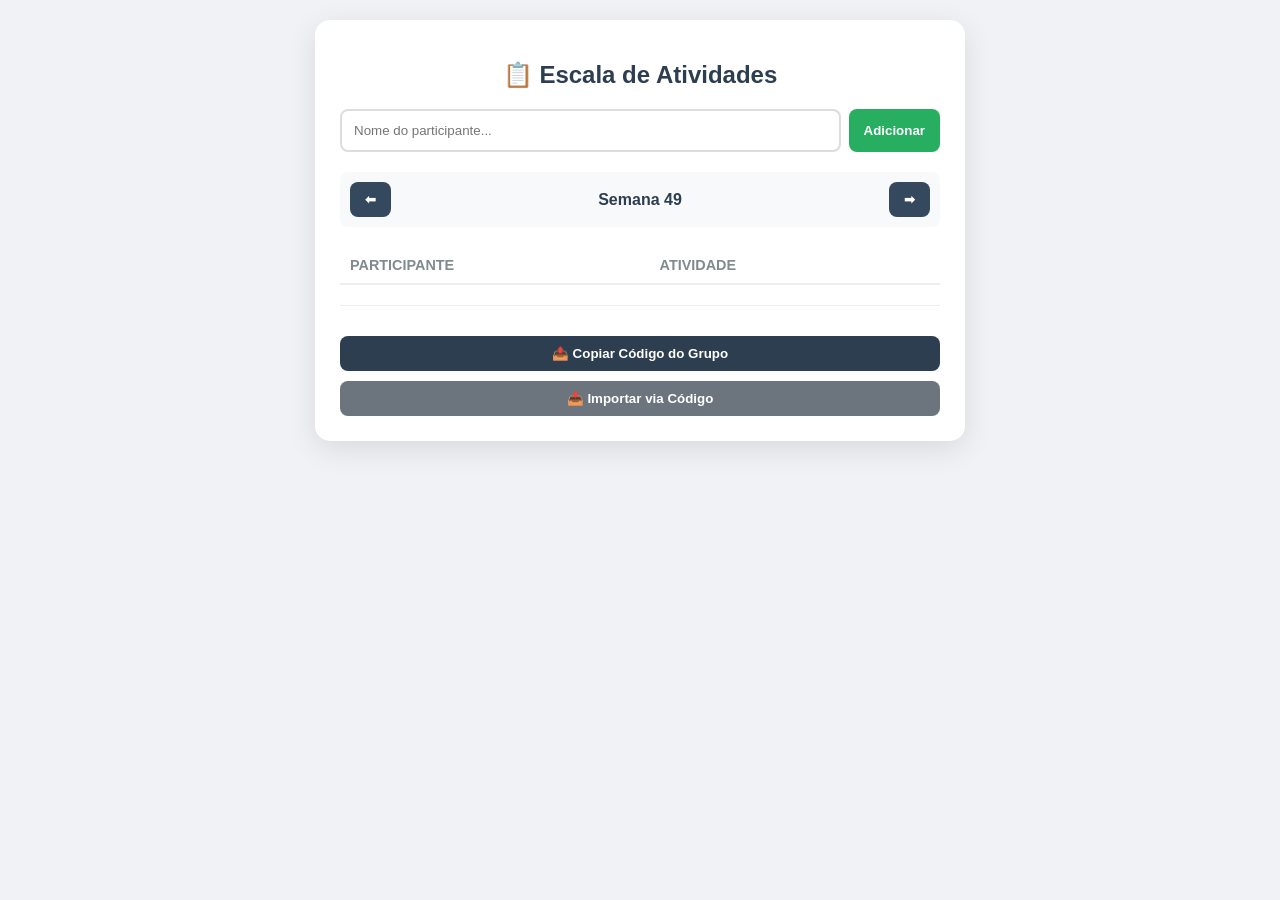
==== index.html @ 1ab4323e "name modifiquei o nome de escala para index" ====
<!DOCTYPE html>
<html lang="pt-br">
<head>
    <meta charset="UTF-8">
    <title>Escala de Atividades Pro</title>
    <style>
        :root { --primary: #2c3e50; --secondary: #34495e; --success: #27ae60; --danger: #e74c3c; --accent: #f1c40f; }
        body { font-family: 'Segoe UI', sans-serif; background: #f0f2f5; margin: 0; padding: 20px; color: var(--primary); }
        .container { max-width: 600px; margin: auto; background: white; padding: 25px; border-radius: 15px; box-shadow: 0 8px 30px rgba(0,0,0,0.1); }
        h1 { text-align: center; font-size: 1.5rem; margin-bottom: 20px; }
        
        .input-box { display: flex; gap: 8px; margin-bottom: 20px; }
        input { flex: 1; padding: 12px; border: 2px solid #ddd; border-radius: 8px; outline: none; }
        input:focus { border-color: var(--success); }
        
        .btn { padding: 10px 15px; border: none; border-radius: 8px; cursor: pointer; font-weight: bold; transition: 0.2s; }
        .btn-add { background: var(--success); color: white; }
        .btn-nav { background: var(--secondary); color: white; }
        .btn-sync { background: var(--primary); color: white; width: 100%; margin-top: 10px; }

        .week-display { display: flex; justify-content: space-between; align-items: center; background: #f8f9fa; padding: 10px; border-radius: 8px; margin-bottom: 20px; }
        
        table { width: 100%; border-collapse: collapse; }
        th { text-align: left; color: #7f8c8d; font-size: 0.9rem; padding: 10px; border-bottom: 2px solid #eee; }
        td { padding: 15px 10px; border-bottom: 1px solid #eee; }
        
        .badge { padding: 4px 10px; border-radius: 20px; font-size: 0.8rem; font-weight: bold; }
        .badge-rest { background: var(--accent); color: #000; }
        .badge-work { background: #d1ecf1; color: #0c5460; }
        .delete-icon { color: var(--danger); cursor: pointer; font-weight: bold; }
    </style>
</head>
<body>

<div class="container">
    <h1>📋 Escala de Atividades</h1>

    <div class="input-box">
        <input type="text" id="nomeInput" placeholder="Nome do participante...">
        <button class="btn btn-add" onclick="adicionar()">Adicionar</button>
    </div>

    <div class="week-display">
        <button class="btn btn-nav" onclick="navegarSemana(-1)">⬅</button>
        <strong id="txtSemana">Semana --</strong>
        <button class="btn btn-nav" onclick="navegarSemana(1)">➡</button>
    </div>

    <table>
        <thead>
            <tr>
                <th>PARTICIPANTE</th>
                <th>ATIVIDADE</th>
                <th></th>
            </tr>
        </thead>
        <tbody id="corpoTabela"></tbody>
    </table>

    <hr style="margin: 20px 0; border: 0; border-top: 1px solid #eee;">
    
    <button class="btn btn-sync" onclick="exportarDados()">📤 Copiar Código do Grupo</button>
    <button class="btn btn-sync" style="background:#6c757d" onclick="importarDados()">📥 Importar via Código</button>
</div>

<script>
    // 1. Configurações Iniciais
    const tarefasObrigatorias = ["Lavar Banheiro", "Cozinhar", "Limpar Sala", "Lixo/Pátio"];
    let offsetSemana = 0;

    // 2. Lógica de Tempo e "Semente" Aleatória
    function getSemanaID() {
        const d = new Date();
        d.setHours(0,0,0,0);
        d.setDate(d.getDate() + 4 - (d.getDay() || 7));
        const anoInicio = new Date(d.getFullYear(), 0, 1);
        const numeroSemana = Math.ceil((((d - anoInicio) / 86400000) + 1) / 7);
        return numeroSemana + offsetSemana;
    }

    // Algoritmo para embaralhar a lista de forma "determinística" (igual para a mesma semana)
    function embaralhar(lista, semente) {
        let atual = lista.length, temp, r;
        while (atual !== 0) {
            // Gera um número "aleatório" baseado na semente da semana
            r = Math.floor(Math.abs(Math.sin(semente + atual)) * atual);
            atual -= 1;
            temp = lista[atual];
            lista[atual] = lista[r];
            lista[r] = temp;
        }
        return lista;
    }

    // 3. Funções de Dados
    function salvar(pess) { localStorage.setItem("escala_v2", JSON.stringify(pess)); }
    function carregar() { return JSON.parse(localStorage.getItem("escala_v2")) || []; }

    function adicionar() {
        const input = document.getElementById("nomeInput");
        if (!input.value.trim()) return;
        const lista = carregar();
        lista.push(input.value.trim());
        salvar(lista);
        input.value = "";
        desenhar();
    }

    function remover(i) {
        const lista = carregar();
        lista.splice(i, 1);
        salvar(lista);
        desenhar();
    }

    // 4. Lógica de Sincronização Global (Simulada via Texto)
    function exportarDados() {
        const dados = btoa(JSON.stringify(carregar())); // Transforma em código base64
        navigator.clipboard.writeText(dados);
        alert("Código copiado! Mande para seus amigos colarem no sistema deles.");
    }

    function importarDados() {
        const codigo = prompt("Cole o código recebido aqui:");
        if (codigo) {
            try {
                const decodificado = JSON.parse(atob(codigo));
                salvar(decodificado);
                desenhar();
            } catch(e) { alert("Código inválido!"); }
        }
    }

    function navegarSemana(v) { offsetSemana += v; desenhar(); }

    // 5. Renderização da Escala
    function desenhar() {
        const pessoas = carregar();
        const corpo = document.getElementById("corpoTabela");
        const semanaID = getSemanaID();
        document.getElementById("txtSemana").innerText = "Semana " + semanaID;
        
        corpo.innerHTML = "";

        // Regra de Negócio: Se > 4 pessoas, adiciona Descanso
        let tarefasDisponiveis = [...tarefasObrigatorias];
        if (pessoas.length > 4) {
            const numDescansos = pessoas.length - tarefasObrigatorias.length;
            for(let i=0; i < numDescansos; i++) {
                tarefasDisponiveis.push("Descanso 😴");
            }
        }

        // Embaralhamos as tarefas com base na semana para rotacionar sem favoritismo
        const tarefasSorteadas = embaralhar([...tarefasDisponiveis], semanaID);

        pessoas.forEach((nome, i) => {
            const tarefa = tarefasSorteadas[i] || "Auxiliar";
            const ehDescanso = tarefa.includes("Descanso");

            corpo.innerHTML += `
                <tr>
                    <td><strong>${nome}</strong></td>
                    <td><span class="badge ${ehDescanso ? 'badge-rest' : 'badge-work'}">${tarefa}</span></td>
                    <td><span class="delete-icon" onclick="remover(${i})">×</span></td>
                </tr>
            `;
        });
    }

    desenhar();
</script>

</body>
</html>
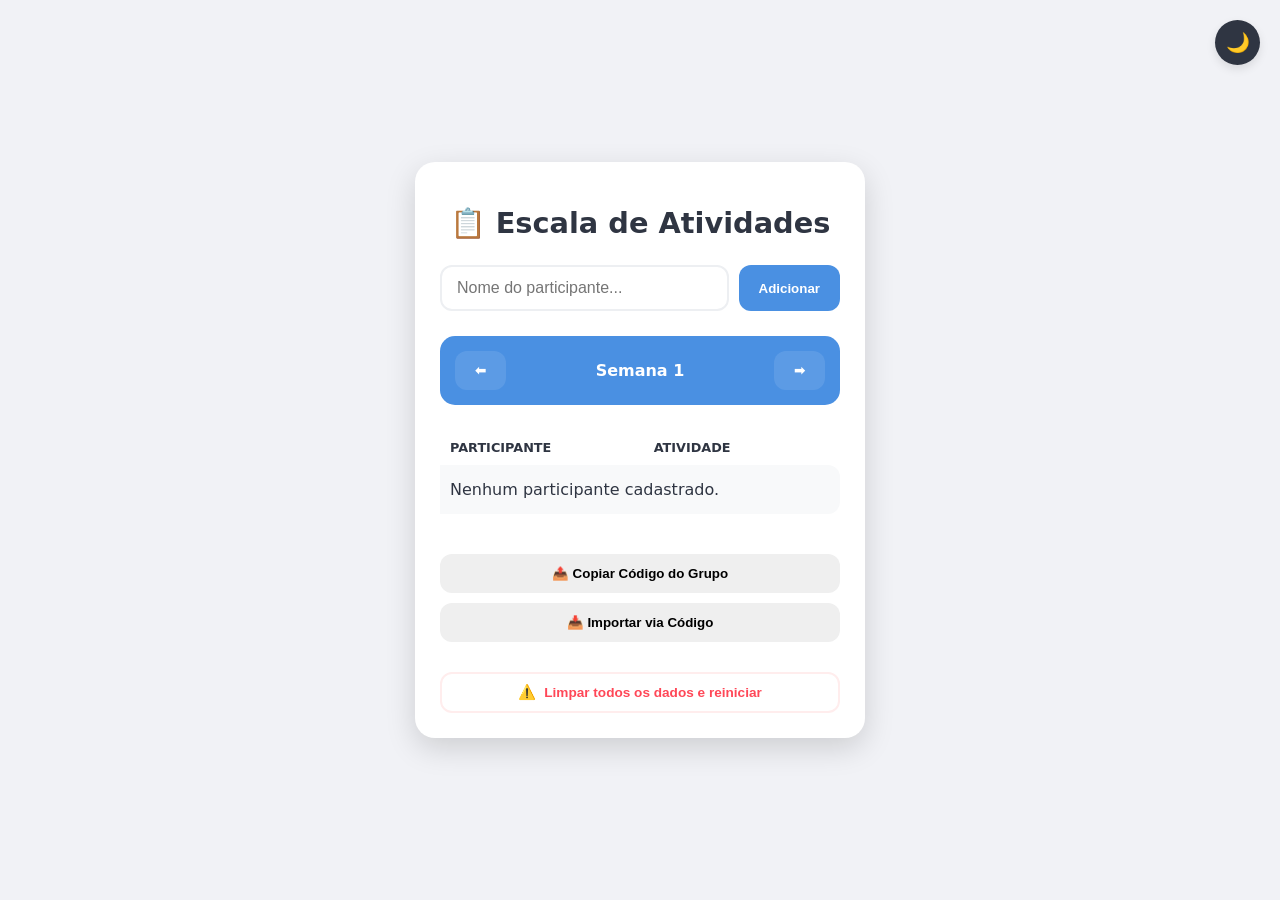
==== commit d4067e84: "atualizações atualizações de logicas e layout, relacionados ah darkmode" ====
--- a/index.html
+++ b/index.html
@@ -2,35 +2,12 @@
 <html lang="pt-br">
 <head>
     <meta charset="UTF-8">
-    <title>Escala de Atividades Pro</title>
-    <style>
-        :root { --primary: #2c3e50; --secondary: #34495e; --success: #27ae60; --danger: #e74c3c; --accent: #f1c40f; }
-        body { font-family: 'Segoe UI', sans-serif; background: #f0f2f5; margin: 0; padding: 20px; color: var(--primary); }
-        .container { max-width: 600px; margin: auto; background: white; padding: 25px; border-radius: 15px; box-shadow: 0 8px 30px rgba(0,0,0,0.1); }
-        h1 { text-align: center; font-size: 1.5rem; margin-bottom: 20px; }
-        
-        .input-box { display: flex; gap: 8px; margin-bottom: 20px; }
-        input { flex: 1; padding: 12px; border: 2px solid #ddd; border-radius: 8px; outline: none; }
-        input:focus { border-color: var(--success); }
-        
-        .btn { padding: 10px 15px; border: none; border-radius: 8px; cursor: pointer; font-weight: bold; transition: 0.2s; }
-        .btn-add { background: var(--success); color: white; }
-        .btn-nav { background: var(--secondary); color: white; }
-        .btn-sync { background: var(--primary); color: white; width: 100%; margin-top: 10px; }
-
-        .week-display { display: flex; justify-content: space-between; align-items: center; background: #f8f9fa; padding: 10px; border-radius: 8px; margin-bottom: 20px; }
-        
-        table { width: 100%; border-collapse: collapse; }
-        th { text-align: left; color: #7f8c8d; font-size: 0.9rem; padding: 10px; border-bottom: 2px solid #eee; }
-        td { padding: 15px 10px; border-bottom: 1px solid #eee; }
-        
-        .badge { padding: 4px 10px; border-radius: 20px; font-size: 0.8rem; font-weight: bold; }
-        .badge-rest { background: var(--accent); color: #000; }
-        .badge-work { background: #d1ecf1; color: #0c5460; }
-        .delete-icon { color: var(--danger); cursor: pointer; font-weight: bold; }
-    </style>
+    <meta name="viewport" content="width=device-width, initial-scale=1.0">
+    <title>Escala de Atividades</title>
+    <link rel="stylesheet" href="css/estilo.css">
 </head>
 <body>
+    <button class="theme-toggle" id="themeBtn" onclick="toggleTheme()">🌙</button>
 
 <div class="container">
     <h1>📋 Escala de Atividades</h1>
@@ -42,7 +19,7 @@
 
     <div class="week-display">
         <button class="btn btn-nav" onclick="navegarSemana(-1)">⬅</button>
-        <strong id="txtSemana">Semana --</strong>
+        <strong id="txtSemana">Semana 1</strong>
         <button class="btn btn-nav" onclick="navegarSemana(1)">➡</button>
     </div>
 
@@ -57,119 +34,14 @@
         <tbody id="corpoTabela"></tbody>
     </table>
 
-    <hr style="margin: 20px 0; border: 0; border-top: 1px solid #eee;">
-    
-    <button class="btn btn-sync" onclick="exportarDados()">📤 Copiar Código do Grupo</button>
-    <button class="btn btn-sync" style="background:#6c757d" onclick="importarDados()">📥 Importar via Código</button>
+    <div class="sync-section">
+        <button class="btn btn-sync" onclick="exportarDados()">📤 Copiar Código do Grupo</button>
+        <button class="btn btn-sync btn-secondary" onclick="importarDados()">📥 Importar via Código</button>
+    </div>
+    <button class="btn-reset" onclick="resetarTudo()">Limpar todos os dados e reiniciar</button>
+    </div>
 </div>
 
-<script>
-    // 1. Configurações Iniciais
-    const tarefasObrigatorias = ["Lavar Banheiro", "Cozinhar", "Limpar Sala", "Lixo/Pátio"];
-    let offsetSemana = 0;
-
-    // 2. Lógica de Tempo e "Semente" Aleatória
-    function getSemanaID() {
-        const d = new Date();
-        d.setHours(0,0,0,0);
-        d.setDate(d.getDate() + 4 - (d.getDay() || 7));
-        const anoInicio = new Date(d.getFullYear(), 0, 1);
-        const numeroSemana = Math.ceil((((d - anoInicio) / 86400000) + 1) / 7);
-        return numeroSemana + offsetSemana;
-    }
-
-    // Algoritmo para embaralhar a lista de forma "determinística" (igual para a mesma semana)
-    function embaralhar(lista, semente) {
-        let atual = lista.length, temp, r;
-        while (atual !== 0) {
-            // Gera um número "aleatório" baseado na semente da semana
-            r = Math.floor(Math.abs(Math.sin(semente + atual)) * atual);
-            atual -= 1;
-            temp = lista[atual];
-            lista[atual] = lista[r];
-            lista[r] = temp;
-        }
-        return lista;
-    }
-
-    // 3. Funções de Dados
-    function salvar(pess) { localStorage.setItem("escala_v2", JSON.stringify(pess)); }
-    function carregar() { return JSON.parse(localStorage.getItem("escala_v2")) || []; }
-
-    function adicionar() {
-        const input = document.getElementById("nomeInput");
-        if (!input.value.trim()) return;
-        const lista = carregar();
-        lista.push(input.value.trim());
-        salvar(lista);
-        input.value = "";
-        desenhar();
-    }
-
-    function remover(i) {
-        const lista = carregar();
-        lista.splice(i, 1);
-        salvar(lista);
-        desenhar();
-    }
-
-    // 4. Lógica de Sincronização Global (Simulada via Texto)
-    function exportarDados() {
-        const dados = btoa(JSON.stringify(carregar())); // Transforma em código base64
-        navigator.clipboard.writeText(dados);
-        alert("Código copiado! Mande para seus amigos colarem no sistema deles.");
-    }
-
-    function importarDados() {
-        const codigo = prompt("Cole o código recebido aqui:");
-        if (codigo) {
-            try {
-                const decodificado = JSON.parse(atob(codigo));
-                salvar(decodificado);
-                desenhar();
-            } catch(e) { alert("Código inválido!"); }
-        }
-    }
-
-    function navegarSemana(v) { offsetSemana += v; desenhar(); }
-
-    // 5. Renderização da Escala
-    function desenhar() {
-        const pessoas = carregar();
-        const corpo = document.getElementById("corpoTabela");
-        const semanaID = getSemanaID();
-        document.getElementById("txtSemana").innerText = "Semana " + semanaID;
-        
-        corpo.innerHTML = "";
-
-        // Regra de Negócio: Se > 4 pessoas, adiciona Descanso
-        let tarefasDisponiveis = [...tarefasObrigatorias];
-        if (pessoas.length > 4) {
-            const numDescansos = pessoas.length - tarefasObrigatorias.length;
-            for(let i=0; i < numDescansos; i++) {
-                tarefasDisponiveis.push("Descanso 😴");
-            }
-        }
-
-        // Embaralhamos as tarefas com base na semana para rotacionar sem favoritismo
-        const tarefasSorteadas = embaralhar([...tarefasDisponiveis], semanaID);
-
-        pessoas.forEach((nome, i) => {
-            const tarefa = tarefasSorteadas[i] || "Auxiliar";
-            const ehDescanso = tarefa.includes("Descanso");
-
-            corpo.innerHTML += `
-                <tr>
-                    <td><strong>${nome}</strong></td>
-                    <td><span class="badge ${ehDescanso ? 'badge-rest' : 'badge-work'}">${tarefa}</span></td>
-                    <td><span class="delete-icon" onclick="remover(${i})">×</span></td>
-                </tr>
-            `;
-        });
-    }
-
-    desenhar();
-</script>
-
+<script src="js/script.js"></script>
 </body>
 </html>
--- a/css/estilo.css
+++ b/css/estilo.css
@@ -0,0 +1,217 @@
+:root {
+    --primary: #4a90e2;
+    --bg: #f1f2f6;
+    --card-bg: #ffffff;
+    --text-main: #2f3542;
+    --text-secondary: #a4b0be;
+    --table-row: #f8f9fa;
+    --danger: #ff4757;
+    --success: #2ed573;
+    --accent: #ffa502;
+    --dark-toggle: #2f3542;
+}
+
+/* Definição de Cores - Modo Escuro */
+[data-theme="dark"] {
+    --bg: #1e1e1e;
+    --card-bg: #2d2d2d;
+    --text-main: #f1f2f6;
+    --text-secondary: #ced6e0;
+    --table-row: #3d3d3d;
+    --dark-toggle: #ffa502; /* O botão muda para amarelo no escuro */
+}
+
+.theme-toggle {
+    position: absolute;
+    top: 20px;
+    right: 20px;
+    background: var(--dark-toggle);
+    color: white;
+    border: none;
+    padding: 10px;
+    border-radius: 50%;
+    width: 45px;
+    height: 45px;
+    cursor: pointer;
+    font-size: 1.2rem;
+    box-shadow: 0 4px 10px rgba(0,0,0,0.1);
+}
+
+body {
+    font-family: 'Segoe UI', system-ui, sans-serif;
+    background-color: var(--bg);
+    color: var(--text-main);
+    transition: background-color 0.3s, color 0.3s; /* Transição suave */
+    margin: 0;
+    padding: 0;
+    display: flex;
+    justify-content: center; /* Centraliza horizontalmente */
+    align-items: center;     /* Centraliza verticalmente */
+    min-height: 100vh;       /* Ocupa 100% da altura da tela */
+    width: 100vw;            /* Ocupa 100% da largura da tela */
+}
+
+.container {
+    background: var(--card-bg);
+    color: var(--text-main);
+    transition: background 0.3s;
+    width: 90%;             /* Em telas pequenas, ocupa 90% da largura */
+    max-width: 450px;       /* Em telas grandes, não passa de 450px */
+    padding: 25px;
+    border-radius: 20px;
+    box-shadow: 0 10px 30px rgba(0,0,0,0.15);
+    margin: 20px;           /* Margem de segurança para não encostar nas bordas */
+    box-sizing: border-box; /* Garante que o padding não aumente o tamanho final */
+}
+
+@media (max-width: 480px) {
+    h1 {
+        font-size: 1.5rem;
+    }
+    
+    input, .btn {
+        padding: 14px;      /* Aumenta a área de toque no celular */
+        font-size: 16px;    /* Evita o zoom automático do iOS ao clicar no input */
+    }
+
+    .week-display {
+        padding: 10px;
+    }
+    
+    td {
+        padding: 12px 8px;
+        font-size: 0.9rem;
+    }
+}
+
+h1 {
+    text-align: center;
+    color: var(--text-main);
+    font-size: 1.8rem;
+    margin-bottom: 25px;
+}
+
+/* Estilização dos Inputs e Botões */
+.input-box {
+    display: flex;
+    gap: 10px;
+    margin-bottom: 25px;
+}
+
+input {
+    flex: 1;
+    padding: 12px 15px;
+    border: 2px solid #edeff2;
+    border-radius: 12px;
+    font-size: 1rem;
+    transition: 0.3s;
+}
+
+input:focus {
+    border-color: var(--primary);
+    outline: none;
+}
+
+.btn {
+    padding: 12px 20px;
+    border: none;
+    border-radius: 12px;
+    font-weight: 600;
+    cursor: pointer;
+    transition: all 0.2s;
+}
+
+.btn:active { transform: scale(0.95); }
+
+.btn-add { background: var(--primary); color: white; }
+
+/* Controles de Semana */
+.week-display {
+    display: flex;
+    justify-content: space-between;
+    align-items: center;
+    background: var(--primary); /* Fundo azul fixo */
+    padding: 15px;
+    border-radius: 15px;
+    margin-bottom: 25px;
+    color: #ffffff; /* Força o texto de fallback a ser branco */
+}
+
+.btn-nav { background: rgba(255,255,255,0.1); color: white; }
+.btn-nav:hover { background: rgba(255,255,255,0.2); }
+
+/* Tabela Moderna */
+table {
+    width: 100%;
+    border-collapse: separate;
+    border-spacing: 0 10px;
+}
+
+th {
+    text-align: left;
+    padding: 0 10px;
+    color: var(--secondary);
+    font-size: 0.8rem;
+    text-transform: uppercase;
+}
+
+td {
+    background: var(--table-row);
+    color: var(--text-main);
+    padding: 15px 10px;
+}
+
+td:first-child { border-radius: 12px 0 0 12px; }
+td:last-child { border-radius: 0 12px 12px 0; }
+
+.badge {
+    padding: 6px 12px;
+    border-radius: 8px;
+    font-size: 0.85rem;
+    display: inline-block;
+}
+
+.badge-rest { background: #ffeaa7; color: #d6a312; }
+.badge-work { background: #d1f2eb; color: #16a085; }
+
+.sync-section {
+    margin-top: 30px;
+    display: flex;
+    flex-direction: column;
+    gap: 10px;
+}
+
+/* Botão de Reset Modernizado */
+.btn-reset {
+    background-color: #fff;
+    color: var(--danger);
+    border: 2px solid #ffeded;
+    padding: 10px;
+    width: 100%;
+    margin-top: 30px;
+    border-radius: 12px;
+    font-size: 0.85rem;
+    font-weight: 600;
+    cursor: pointer;
+    transition: all 0.3s ease;
+    display: flex;
+    align-items: center;
+    justify-content: center;
+    gap: 8px;
+}
+
+.btn-reset:hover {
+    background-color: #fff5f5;
+    border-color: var(--danger);
+    transform: translateY(-2px);
+}
+
+.btn-reset:active {
+    transform: translateY(0);
+}
+
+/* Um ícone sutil de lixeira ou alerta via CSS (opcional) */
+.btn-reset::before {
+    content: '⚠️';
+    font-size: 0.9rem;
+}
